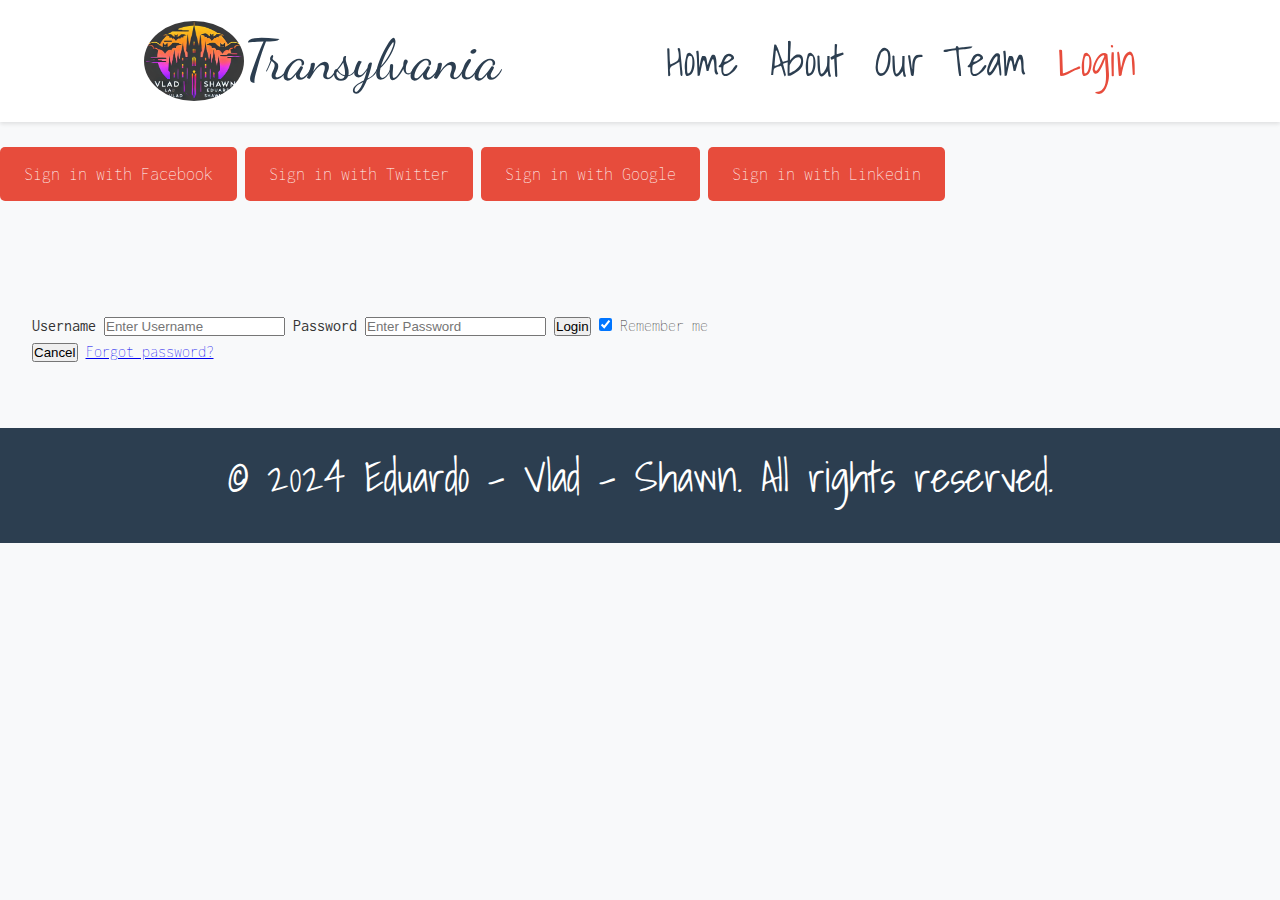
==== login.html @ efabeda2 "Add files via upload" ====
<!DOCTYPE html>
<html lang="en">
<head>
    <meta charset="UTF-8">
    <meta name="viewport" content="width=device-width, initial-scale=1.0">
    <title>Login</title>
    <link rel="stylesheet" href="css/style.css">
    <link rel="preconnect" href="https://fonts.googleapis.com">
    <link rel="preconnect" href="https://fonts.gstatic.com" crossorigin>
    <link href="https://fonts.googleapis.com/css2?family=Shadows+Into+Light&display=swap" rel="stylesheet">
    <link href="https://fonts.googleapis.com/css2?family=Inconsolata:wght@300&display=swap" rel="stylesheet">
    <link href="https://fonts.googleapis.com/css2?family=Dancing+Script:wght@400..700&display=swap" rel="stylesheet">
</head>
<body class="login-page">
    <header>
        <nav>
          <div class="logo">
            <img src="images/logo.png" alt="Logo">
            <a href="index.html" class="logo">Transylvania</a>
          </div>
          
          <ul>
            <li><a href="index.html">Home</a></li>
            <li><a href="about.html">About</a></li>
            <li><a href="our-team.html">Our Team</a></li>
            <li><a href="login.html" class="active">Login</a></li>
          </ul>
        </nav>
    </header>
    <div class="login-page-">
        <div class="signup">
            <div class="signup-connect">
              <h1>Create your account</h1>
              <a href="#" class="btn btn-social btn-facebook"><i class="fa fa-facebook"></i> Sign in with Facebook</a>
              <a href="#" class="btn btn-social btn-twitter"><i class="fa fa-twitter"></i> Sign in with Twitter</a>
              <a href="#" class="btn btn-social btn-google"><i class="fa fa-google"></i> Sign in with Google</a>
              <a href="#" class="btn btn-social btn-linkedin"><i class="fa fa-linkedin"></i> Sign in with Linkedin</a>
            </div>
          <div class="login-img-container">
          </div>
          <main class="login-main">
            <form class="login-form">
                <div class="login-form-container">
                    <label for="uname"><b>Username</b></label>
                    <input type="text" placeholder="Enter Username" name="uname" class="login-input" required>
                    <label for="psw"><b>Password</b></label>
                    <input type="password" placeholder="Enter Password" name="psw" class="login-input" required>
                    <button type="submit" class="login-btn">Login</button>
                    <label>
                        <input type="checkbox" checked="checked" name="remember"> Remember me
                    </label>
                </div>     
                <div class="login-footer-container">
                    <button type="button" class="login-cancel-btn">Cancel</button>
                    <span class="login-psw"><a href="#">Forgot password?</a></span>
                </div>
            </form>
        </main>        
    <footer>
        <p>&copy; 2024 Eduardo - Vlad - Shawn. All rights reserved.</p>
    </footer>
</body>
</html>
---- css/style.css ----
/*
  this will help us to define variables 
  so whenever we need to update a color we 
  use change in one place
*/

/*
Global Styles
*/
:root {
  --primary-color: #2c3e50;
  --secondary-color: #e74c3c;
  --background-color: #f8f9fa;
  --text-color: #333;
  --accent-color: #bdc3c7;
  --font-size-footer-header : 2.6rem;
  --font-size-footer-responsive : 1.6rem;
}

* {
  box-sizing: border-box;
  margin: 0;
  padding: 0;
}

body {
  font-family: "Inconsolata", monospace;
  font-weight: 200;
  font-style: normal;
  font-variation-settings:"wdth" 100;
  line-height: 1.6;
  color: var(--text-color);
  background-color: var(--background-color);
}

header {
  background-color: white;
  box-shadow: 0 2px 4px rgba(0, 0, 0, 0.1);
  position: fixed;
  width: 100%;
  top: 0;
  z-index: 1000;
}

nav {
  display: flex;
  justify-content: space-between;
  align-items: center;
  max-width: 80%;
  margin: 0 auto;
  padding: 1rem;
}

.logo {
  display: flex;
  justify-content: center;
  align-items: center;
}

.logo a {
  text-decoration: none;
  color: var(--primary-color);
  font-family: "Dancing Script", cursive;
  font-optical-sizing: auto;
  font-weight: 400;
  font-style: normal;
  font-size: 3.5rem;


}

.logo img {
  width: 100px;
  height: 80px;
  border-radius: 50%;
  opacity: 0.9;
}

nav ul {
  list-style-type: none;
  display: flex;
}

nav ul li {
  margin-left: 2rem;
}

nav ul li a {
  color: var(--primary-color);
  text-decoration: none;
  font-family: "Shadows Into Light", cursive;
  font-weight: 400;
  font-style: normal;
  font-size: var(--font-size-footer-header);
  transition: color 0.3s ease;
}

nav ul li a:hover,
nav ul li a.active {
  color: var(--secondary-color);
}

main {
  margin-top: 80px;
  padding: 2rem;
}

h1,
h2,
h3 {
  margin-bottom: 1rem;
}

h1 {
  font-size: 4.5rem;
}


h2 {
  font-size: 3.5rem;
}

h3 {
  font-size: 1.8rem;
}

p {
  font-size: 1.1rem;
  margin-bottom: 1rem;
}

footer {
  background-color: var(--primary-color);
  color: white;
  text-align: center;
  font-family: "Shadows Into Light", cursive;
  font-weight: 400;
  font-style: normal;
  padding: 1rem;
  margin-top: 2rem;
}

footer p {
  font-size: var(--font-size-footer-header);
}


/*
Index - Hero Section
*/

.hero {
  background-image: url("../images/hero_bg.jpg");
  background-size: cover;
  background-position: center;
  height: 80vh;
  display: flex;
  flex-direction: column;
  justify-content: center;
  align-items: center;
  text-align: center;
  color: white;
  padding: 2rem;
}

.hero h1 {
  font-size: 4.5rem;
  margin-bottom: 1rem;
  text-shadow: 2px 2px 4px rgba(0, 0, 0, 0.5);
}

.hero p {
  font-size: 2rem;
  max-width: 600px;
  text-shadow: 1px 1px 2px rgba(0, 0, 0, 0.5);
}

/*
Index - Destination Section
*/

.destinations {
  padding: 4rem 0;
}

.destination-grid {
  display: grid;
  grid-template-columns: repeat(auto-fit, minmax(300px, 1fr));
  gap: 2rem;
  margin-top: 2rem;
}

.destination {
  background-color: white;
  border-radius: 8px;
  overflow: hidden;
  box-shadow: 0 4px 6px rgba(0, 0, 0, 0.1);
  transition: transform 0.3s ease;
}

.destination:hover {
  transform: translateY(-5px);
}

.destination img {
  width: 100%;
  height: 400px;
  object-fit: cover;
}

.destination h3,
.destination p {
  padding: 0 1rem;
}

.destination h3 {
  margin-top: 1rem;
}

/*
Index - Call to Action Section
*/

.cta {
  background-color: var(--primary-color);
  color: white;
  text-align: center;
  padding: 4rem 2rem;
}

.btn {
  display: inline-block;
  background-color: var(--secondary-color);
  color: white;
  padding: 0.8rem 1.5rem;
  border-radius: 5px;
  text-decoration: none;
  font-size: 1.1rem;
  transition: background-color 0.3s ease;
  margin-top: 1rem;
}

.btn:hover {
  background-color: #c0392b;
}

/* ourteam-profile */

.profile-intro-container {
  position: relative;
  padding: 90px 0;
}
.simple-block {
  padding: 30px 0;
}


.profile-container {
  display:flex;
  flex-direction : column;
  align-items: center;
  padding: auto;
  
}
/* 
.profile {
  display:flex;
  flex-direction : column;
  align-items: center;
  padding: auto;
  margin: 1.5 rem;
  border:1px solid black;
  border-radius: 10px;
  padding: 20px;
  width: 80%;
  box-shadow: 0 2px 5px rgba(0,0,0,0.5);
  
} */
.profile-member{
  /* margin-bottom: 100px; */
  display:flex;
  width: 850px;

  align-items:  space-between;
  margin-bottom: 20px;
  padding: 20px;
  border:1px solid black;
  border-radius: 8px;

  
}

.profile-image {
  width: 150px;
  height: 150px;
  border : 2px solid black;
  border-radius: 50%;
  margin-right: 50px;
}

.profile-text {
  max-width: 500px;
  margin-right:20px;
}

/* Responsiveness */
@media screen and (max-width: 768px) {
  header {
    position: relative;
  }

  nav {
    flex-direction: column;
    align-items: flex-start;
  }

  .logo {
    margin-bottom: 1rem;
  }

  nav ul {
    flex-direction: column;
    width: 100%;
  }

  nav ul li {
    margin: 0.5rem 0;
  }

  nav ul li a {
    font-size: var(--font-size-footer-responsive);
  }

  .hero h1 {
    font-size: 3rem;
  }

  .hero p {
    font-size: 1.2rem;
  }

  .destination img {
    width: 100%;
    height: 250px;
    object-fit: cover;
  }

  footer p {
    font-size: var(--font-size-footer-responsive);
  }
}
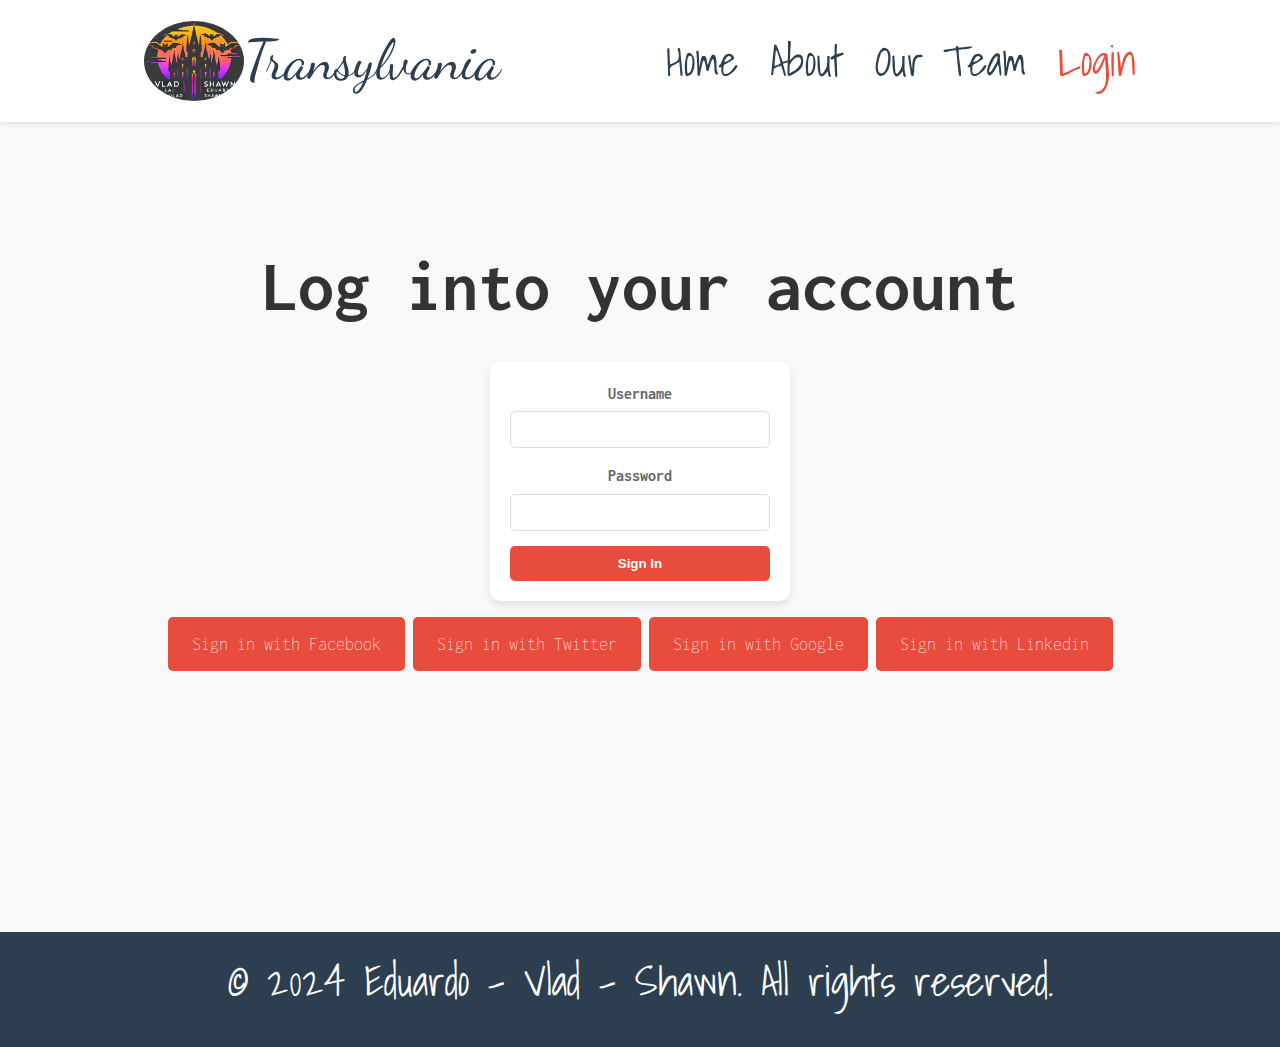
==== commit 2f32f9a2: "login page and responsiveness adjustments" ====
--- a/login.html
+++ b/login.html
@@ -1,63 +1,73 @@
 <!DOCTYPE html>
 <html lang="en">
-<head>
-    <meta charset="UTF-8">
-    <meta name="viewport" content="width=device-width, initial-scale=1.0">
+  <head>
+    <meta charset="UTF-8" />
+    <meta name="viewport" content="width=device-width, initial-scale=1.0" />
     <title>Login</title>
-    <link rel="stylesheet" href="css/style.css">
-    <link rel="preconnect" href="https://fonts.googleapis.com">
-    <link rel="preconnect" href="https://fonts.gstatic.com" crossorigin>
-    <link href="https://fonts.googleapis.com/css2?family=Shadows+Into+Light&display=swap" rel="stylesheet">
-    <link href="https://fonts.googleapis.com/css2?family=Inconsolata:wght@300&display=swap" rel="stylesheet">
-    <link href="https://fonts.googleapis.com/css2?family=Dancing+Script:wght@400..700&display=swap" rel="stylesheet">
-</head>
-<body class="login-page">
+    <link rel="stylesheet" href="css/style.css" />
+    <link rel="preconnect" href="https://fonts.googleapis.com" />
+    <link rel="preconnect" href="https://fonts.gstatic.com" crossorigin />
+    <link
+      href="https://fonts.googleapis.com/css2?family=Shadows+Into+Light&display=swap"
+      rel="stylesheet"
+    />
+    <link
+      href="https://fonts.googleapis.com/css2?family=Inconsolata:wght@300&display=swap"
+      rel="stylesheet"
+    />
+    <link
+      href="https://fonts.googleapis.com/css2?family=Dancing+Script:wght@400..700&display=swap"
+      rel="stylesheet"
+    />
+  </head>
+  <body>
     <header>
-        <nav>
-          <div class="logo">
-            <img src="images/logo.png" alt="Logo">
-            <a href="index.html" class="logo">Transylvania</a>
-          </div>
-          
-          <ul>
-            <li><a href="index.html">Home</a></li>
-            <li><a href="about.html">About</a></li>
-            <li><a href="our-team.html">Our Team</a></li>
-            <li><a href="login.html" class="active">Login</a></li>
-          </ul>
-        </nav>
+      <nav>
+        <div class="logo">
+          <img src="images/logo.png" alt="Logo" />
+          <a href="index.html" class="logo">Transylvania</a>
+        </div>
+
+        <ul>
+          <li><a href="index.html">Home</a></li>
+          <li><a href="about.html">About</a></li>
+          <li><a href="our-team.html">Our Team</a></li>
+          <li><a href="login.html" class="active">Login</a></li>
+        </ul>
+      </nav>
     </header>
-    <div class="login-page-">
-        <div class="signup">
-            <div class="signup-connect">
-              <h1>Create your account</h1>
-              <a href="#" class="btn btn-social btn-facebook"><i class="fa fa-facebook"></i> Sign in with Facebook</a>
-              <a href="#" class="btn btn-social btn-twitter"><i class="fa fa-twitter"></i> Sign in with Twitter</a>
-              <a href="#" class="btn btn-social btn-google"><i class="fa fa-google"></i> Sign in with Google</a>
-              <a href="#" class="btn btn-social btn-linkedin"><i class="fa fa-linkedin"></i> Sign in with Linkedin</a>
-            </div>
-          <div class="login-img-container">
-          </div>
-          <main class="login-main">
-            <form class="login-form">
-                <div class="login-form-container">
-                    <label for="uname"><b>Username</b></label>
-                    <input type="text" placeholder="Enter Username" name="uname" class="login-input" required>
-                    <label for="psw"><b>Password</b></label>
-                    <input type="password" placeholder="Enter Password" name="psw" class="login-input" required>
-                    <button type="submit" class="login-btn">Login</button>
-                    <label>
-                        <input type="checkbox" checked="checked" name="remember"> Remember me
-                    </label>
-                </div>     
-                <div class="login-footer-container">
-                    <button type="button" class="login-cancel-btn">Cancel</button>
-                    <span class="login-psw"><a href="#">Forgot password?</a></span>
-                </div>
-            </form>
-        </main>        
+
+    <div class="login-page">
+      <h1>Log into your account</h1>
+      <div class="login-container">
+        <form>
+          <label for="username">Username</label>
+          <input type="text" id="username" name="username" required />
+
+          <label for="password">Password</label>
+          <input type="password" id="password" name="password" required />
+
+          <button type="submit">Sign In</button>
+        </form>
+      </div>
+      <div class="signup-connect">
+        <a href="#" class="btn btn-social btn-facebook"
+          ><i class="fa fa-facebook"></i> Sign in with Facebook</a
+        >
+        <a href="#" class="btn btn-social btn-twitter"
+          ><i class="fa fa-twitter"></i> Sign in with Twitter</a
+        >
+        <a href="#" class="btn btn-social btn-google"
+          ><i class="fa fa-google"></i> Sign in with Google</a
+        >
+        <a href="#" class="btn btn-social btn-linkedin"
+          ><i class="fa fa-linkedin"></i> Sign in with Linkedin</a
+        >
+      </div>
+    </div>
+
     <footer>
-        <p>&copy; 2024 Eduardo - Vlad - Shawn. All rights reserved.</p>
+      <p>&copy; 2024 Eduardo - Vlad - Shawn. All rights reserved.</p>
     </footer>
-</body>
+  </body>
 </html>
--- a/css/style.css
+++ b/css/style.css
@@ -247,11 +247,26 @@
 /* ourteam-profile */
 
 .profile-intro-container {
+  background-image: url('../images/ourteam-background2.jpg');
+  background-size: cover;           
+  background-position: center;   
   position: relative;
-  padding: 90px 0;
-}
+  padding: 70px 0;
+}
+
 .simple-block {
   padding: 30px 0;
+}
+
+.profile-intro-meg{
+  margin-left: 30px;
+  color: white;
+  padding: 30px;
+  display: flex;
+  flex-direction: column;      
+  justify-content: center;     
+  align-items: flex-start;     
+  height: 100%;
 }
 
 
@@ -259,35 +274,46 @@
   display:flex;
   flex-direction : column;
   align-items: center;
-  padding: auto;
+  padding: 20px;
+  position: relative;
+  z-index: 2; 
+  background: white; 
+  border-radius: 8px;
+  box-shadow: 0 4px 8px rgba(0, 0, 0, 0.2);  
+}
+
+.ourteam-background {
+  background-image: url('../images/transylvania_bg_profile.jpg');
+  background-size: cover;           
+  background-position: center;  
+  padding: 50px 0;                  
+  position: relative;                
+  display: flex;
+  align-items: center;              
+  justify-content: center;          
+}
+
+
+.ourteam-background::before {
+  content: "";
+  position: absolute;
+  top: 0;
+  left: 0;
+  width: 100%;
+  height: 100%;  
+  z-index: 1;
+}
+
+
+.profile-member{
   
-}
-/* 
-.profile {
-  display:flex;
-  flex-direction : column;
-  align-items: center;
-  padding: auto;
-  margin: 1.5 rem;
-  border:1px solid black;
-  border-radius: 10px;
-  padding: 20px;
-  width: 80%;
-  box-shadow: 0 2px 5px rgba(0,0,0,0.5);
-  
-} */
-.profile-member{
-  /* margin-bottom: 100px; */
   display:flex;
   width: 850px;
-
   align-items:  space-between;
   margin-bottom: 20px;
   padding: 20px;
   border:1px solid black;
-  border-radius: 8px;
-
-  
+  border-radius: 8px;  
 }
 
 .profile-image {
@@ -303,6 +329,63 @@
   margin-right:20px;
 }
 
+.login-page {
+  display: flex;
+  justify-content: center;
+  align-items: center;
+  flex-direction: column;
+  height: 100vh;
+}
+
+.login-container {
+  background-color: #fff;
+  padding: 20px;
+  width: 300px;
+  border-radius: 10px;
+  box-shadow: 0 4px 8px rgba(0, 0, 0, 0.1);
+  text-align: center;
+}
+
+.login-container h2 {
+  margin-bottom: 20px;
+  color: #333;
+  font-size: 1.5em;
+}
+
+/* Form elements styling */
+form label {
+  display: block;
+  margin-bottom: 5px;
+  font-weight: bold;
+  color: #666;
+}
+
+form input[type="text"],
+form input[type="password"] {
+  width: 100%;
+  padding: 10px;
+  margin-bottom: 15px;
+  border: 1px solid #ddd;
+  border-radius: 5px;
+}
+
+form button {
+  width: 100%;
+  padding: 10px;
+  background-color: #e74c3c;
+  border: none;
+  border-radius: 5px;
+  color: #fff;
+  font-weight: bold;
+  cursor: pointer;
+  transition: background-color 0.3s;
+}
+
+form button:hover {
+  background-color: #d62839;
+}
+
+
 /* Responsiveness */
 @media screen and (max-width: 768px) {
   header {
@@ -345,6 +428,17 @@
     object-fit: cover;
   }
 
+  .profile-container {
+    background-color: transparent;
+  }
+
+  .profile-member{
+    width: 80%;
+    display: flex;
+    flex-direction: column;
+    background-color: white;
+  }
+
   footer p {
     font-size: var(--font-size-footer-responsive);
   }
